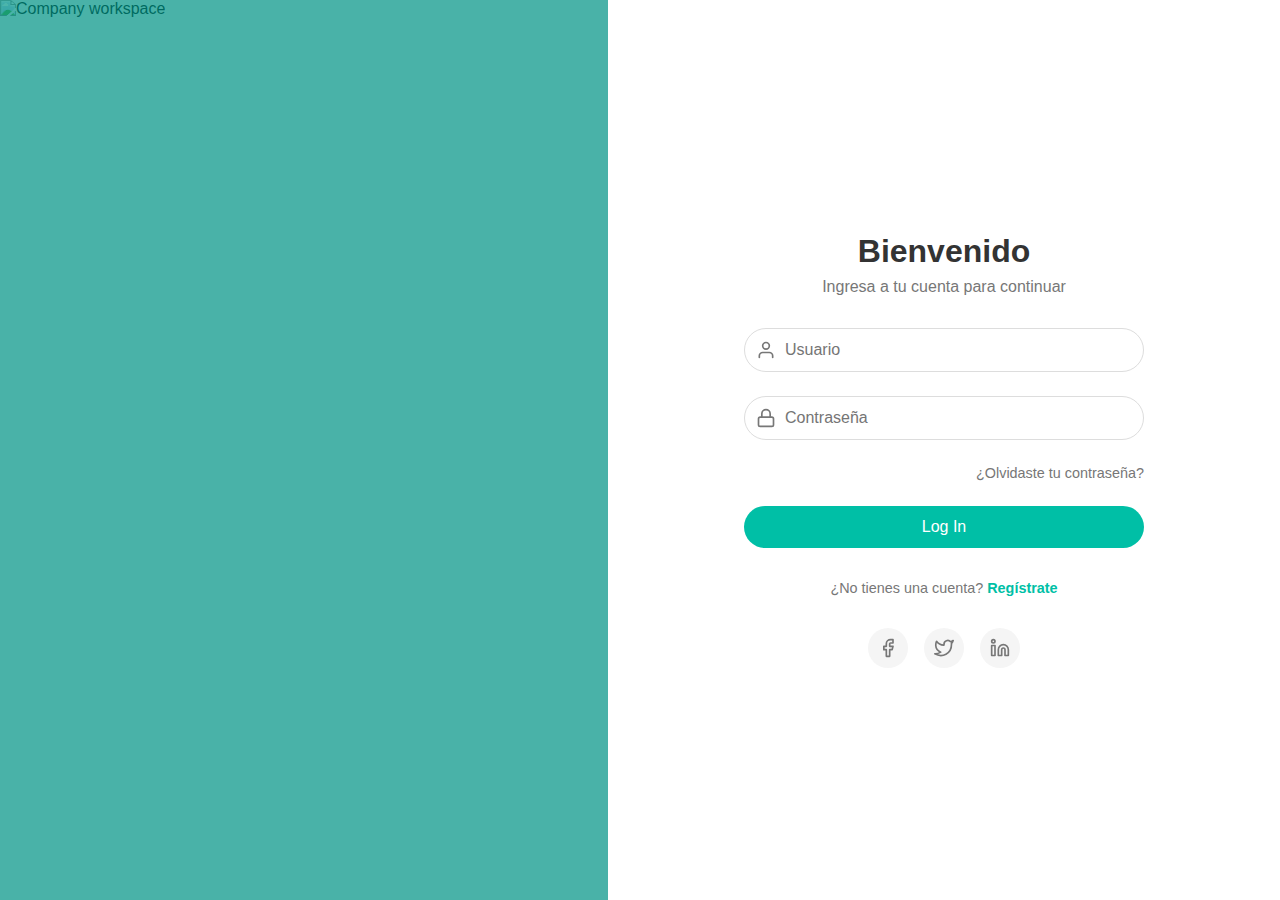
==== 1/index.html @ eb67bc02 "configuraciones" ====
<!DOCTYPE html>
<html lang="en">
<head>
    <meta charset="UTF-8">
    <meta name="viewport" content="width=device-width, initial-scale=1.0">
    <title>Vanilla-JS</title>
    <link rel="stylesheet" href="styles.css">
</head>
<body>
    <div class="container">
        <div class="image-side">
            <img src="https://cdn.www.gob.pe/uploads/document/file/288839/25212_foto.jpg20190205-25216-1cvhm5w.jpg" alt="Company workspace" class="company-image">
            <div class="overlay"></div>
        </div>
        
        <div class="login-side">
            <div class="login-container">
                <h1>Bienvenido</h1>
                <p class="subtitle">Ingresa a tu cuenta para continuar</p>
                
                <form>
                    <div class="input-group">
                        <svg xmlns="http://www.w3.org/2000/svg" width="20" height="20" viewBox="0 0 24 24" fill="none" stroke="currentColor" stroke-width="2" stroke-linecap="round" stroke-linejoin="round">
                            <path d="M20 21v-2a4 4 0 0 0-4-4H8a4 4 0 0 0-4 4v2"></path>
                            <circle cx="12" cy="7" r="4"></circle>
                        </svg>
                        <input type="email" placeholder="Usuario" required>
                    </div>
                    
                    <div class="input-group">
                        <svg xmlns="http://www.w3.org/2000/svg" width="20" height="20" viewBox="0 0 24 24" fill="none" stroke="currentColor" stroke-width="2" stroke-linecap="round" stroke-linejoin="round">
                            <rect x="3" y="11" width="18" height="11" rx="2" ry="2"></rect>
                            <path d="M7 11V7a5 5 0 0 1 10 0v4"></path>
                        </svg>
                        <input type="password" placeholder="Contraseña" required>
                    </div>
                    
                    <div class="forgot-password">
                        <a href="#">¿Olvidaste tu contraseña?</a>
                    </div>
                    
                    <button type="submit" class="login-btn">Log In</button>
                </form>
                
                <p class="signup-text">¿No tienes una cuenta? <a href="#">Regístrate</a></p>
                
                <div class="social-icons">
                    <div class="social-icon">
                        <svg xmlns="http://www.w3.org/2000/svg" width="20" height="20" viewBox="0 0 24 24" fill="none" stroke="currentColor" stroke-width="2" stroke-linecap="round" stroke-linejoin="round">
                            <path d="M18 2h-3a5 5 0 0 0-5 5v3H7v4h3v8h4v-8h3l1-4h-4V7a1 1 0 0 1 1-1h3z"></path>
                        </svg>
                    </div>
                    <div class="social-icon">
                        <svg xmlns="http://www.w3.org/2000/svg" width="20" height="20" viewBox="0 0 24 24" fill="none" stroke="currentColor" stroke-width="2" stroke-linecap="round" stroke-linejoin="round">
                            <path d="M23 3a10.9 10.9 0 0 1-3.14 1.53 4.48 4.48 0 0 0-7.86 3v1A10.66 10.66 0 0 1 3 4s-4 9 5 13a11.64 11.64 0 0 1-7 2c9 5 20 0 20-11.5a4.5 4.5 0 0 0-.08-.83A7.72 7.72 0 0 0 23 3z"></path>
                        </svg>
                    </div>
                    <div class="social-icon">
                        <svg xmlns="http://www.w3.org/2000/svg" width="20" height="20" viewBox="0 0 24 24" fill="none" stroke="currentColor" stroke-width="2" stroke-linecap="round" stroke-linejoin="round">
                            <path d="M16 8a6 6 0 0 1 6 6v7h-4v-7a2 2 0 0 0-2-2 2 2 0 0 0-2 2v7h-4v-7a6 6 0 0 1 6-6z"></path>
                            <rect x="2" y="9" width="4" height="12"></rect>
                            <circle cx="4" cy="4" r="2"></circle>
                        </svg>
                    </div>
                </div>
            </div>
        </div>
    </div>
    <script type="module" src="main.mjs"></script>
    <script type="module" src="domHandler.mjs"></script>
</body>
</html>
---- 1/styles.css ----
* {
  margin: 0;
  padding: 0;
  box-sizing: border-box;
  font-family: 'Segoe UI', Tahoma, Geneva, Verdana, sans-serif;
}

body {
  height: 100vh;
  display: flex;
  background-color: #f5f5f5;
}

.container {
  display: flex;
  width: 100%;
  height: 100%;
  overflow: hidden;
}

.image-side {
  position: relative;
  flex: 1;
  display: none;
}

.company-image {
  width: 100%;
  height: 100%;
  object-fit: cover;
}

.overlay {
  position: absolute;
  top: 0;
  left: 0;
  width: 100%;
  height: 100%;
  background-color: rgba(0, 150, 136, 0.7);
  clip-path: polygon(0 0, 100% 0, 100% 100%, 0 100%);
}

.login-side {
  flex: 1;
  display: flex;
  flex-direction: column;
  justify-content: center;
  align-items: center;
  padding: 2rem;
  background-color: white;
}

.login-container {
  width: 100%;
  max-width: 400px;
}

h1 {
  color: #333;
  margin-bottom: 0.5rem;
  font-size: 2rem;
  text-align: center;
}

.subtitle {
  color: #777;
  margin-bottom: 2rem;
  text-align: center;
}

.input-group {
  position: relative;
  margin-bottom: 1.5rem;
}

.input-group svg {
  position: absolute;
  left: 12px;
  top: 50%;
  transform: translateY(-50%);
  color: #777;
}

.input-group input {
  width: 100%;
  padding: 12px 12px 12px 40px;
  border: 1px solid #ddd;
  border-radius: 25px;
  font-size: 1rem;
}

.forgot-password {
  text-align: right;
  margin-bottom: 1.5rem;
}

.forgot-password a {
  color: #777;
  text-decoration: none;
  font-size: 0.9rem;
}

.login-btn {
  width: 100%;
  padding: 12px;
  background-color: #00BFA6;
  color: white;
  border: none;
  border-radius: 25px;
  font-size: 1rem;
  cursor: pointer;
  transition: background-color 0.3s;
}

.login-btn:hover {
  background-color: #00A896;
}

.signup-text {
  margin-top: 2rem;
  text-align: center;
  color: #777;
  font-size: 0.9rem;
}

.signup-text a {
  color: #00BFA6;
  text-decoration: none;
  font-weight: bold;
}

.social-icons {
  display: flex;
  justify-content: center;
  margin-top: 2rem;
  gap: 1rem;
}

.social-icon {
  display: flex;
  justify-content: center;
  align-items: center;
  width: 40px;
  height: 40px;
  border-radius: 50%;
  background-color: #f5f5f5;
  color: #777;
}

@media (min-width: 768px) {
  .image-side {
      display: block;
  }
}
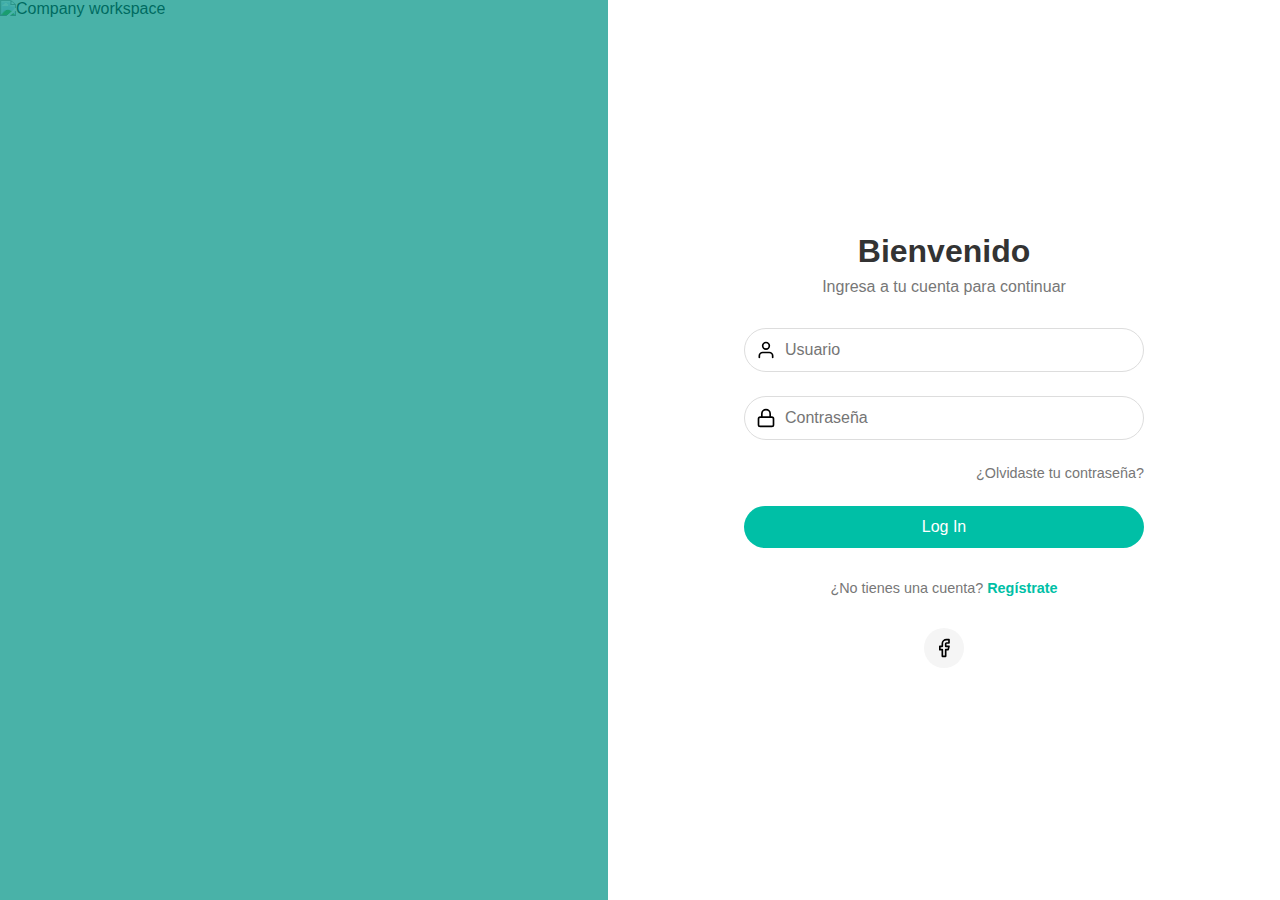
==== commit 610cf89f: "svg's creados y apartados a una carpeta de assets" ====
--- a/1/index.html
+++ b/1/index.html
@@ -20,18 +20,12 @@
                 
                 <form>
                     <div class="input-group">
-                        <svg xmlns="http://www.w3.org/2000/svg" width="20" height="20" viewBox="0 0 24 24" fill="none" stroke="currentColor" stroke-width="2" stroke-linecap="round" stroke-linejoin="round">
-                            <path d="M20 21v-2a4 4 0 0 0-4-4H8a4 4 0 0 0-4 4v2"></path>
-                            <circle cx="12" cy="7" r="4"></circle>
-                        </svg>
+                        <img src="assets/usuario.svg" alt="usurio-icon">
                         <input type="email" placeholder="Usuario" required>
                     </div>
                     
                     <div class="input-group">
-                        <svg xmlns="http://www.w3.org/2000/svg" width="20" height="20" viewBox="0 0 24 24" fill="none" stroke="currentColor" stroke-width="2" stroke-linecap="round" stroke-linejoin="round">
-                            <rect x="3" y="11" width="18" height="11" rx="2" ry="2"></rect>
-                            <path d="M7 11V7a5 5 0 0 1 10 0v4"></path>
-                        </svg>
+                        <img src="assets/password.svg" alt="password-icon">
                         <input type="password" placeholder="Contraseña" required>
                     </div>
                     
@@ -46,21 +40,7 @@
                 
                 <div class="social-icons">
                     <div class="social-icon">
-                        <svg xmlns="http://www.w3.org/2000/svg" width="20" height="20" viewBox="0 0 24 24" fill="none" stroke="currentColor" stroke-width="2" stroke-linecap="round" stroke-linejoin="round">
-                            <path d="M18 2h-3a5 5 0 0 0-5 5v3H7v4h3v8h4v-8h3l1-4h-4V7a1 1 0 0 1 1-1h3z"></path>
-                        </svg>
-                    </div>
-                    <div class="social-icon">
-                        <svg xmlns="http://www.w3.org/2000/svg" width="20" height="20" viewBox="0 0 24 24" fill="none" stroke="currentColor" stroke-width="2" stroke-linecap="round" stroke-linejoin="round">
-                            <path d="M23 3a10.9 10.9 0 0 1-3.14 1.53 4.48 4.48 0 0 0-7.86 3v1A10.66 10.66 0 0 1 3 4s-4 9 5 13a11.64 11.64 0 0 1-7 2c9 5 20 0 20-11.5a4.5 4.5 0 0 0-.08-.83A7.72 7.72 0 0 0 23 3z"></path>
-                        </svg>
-                    </div>
-                    <div class="social-icon">
-                        <svg xmlns="http://www.w3.org/2000/svg" width="20" height="20" viewBox="0 0 24 24" fill="none" stroke="currentColor" stroke-width="2" stroke-linecap="round" stroke-linejoin="round">
-                            <path d="M16 8a6 6 0 0 1 6 6v7h-4v-7a2 2 0 0 0-2-2 2 2 0 0 0-2 2v7h-4v-7a6 6 0 0 1 6-6z"></path>
-                            <rect x="2" y="9" width="4" height="12"></rect>
-                            <circle cx="4" cy="4" r="2"></circle>
-                        </svg>
+                        <img src="assets/facebook.svg" alt="facebook-icon">
                     </div>
                 </div>
             </div>
--- a/1/styles.css
+++ b/1/styles.css
@@ -73,7 +73,7 @@
   margin-bottom: 1.5rem;
 }
 
-.input-group svg {
+.input-group img {
   position: absolute;
   left: 12px;
   top: 50%;
